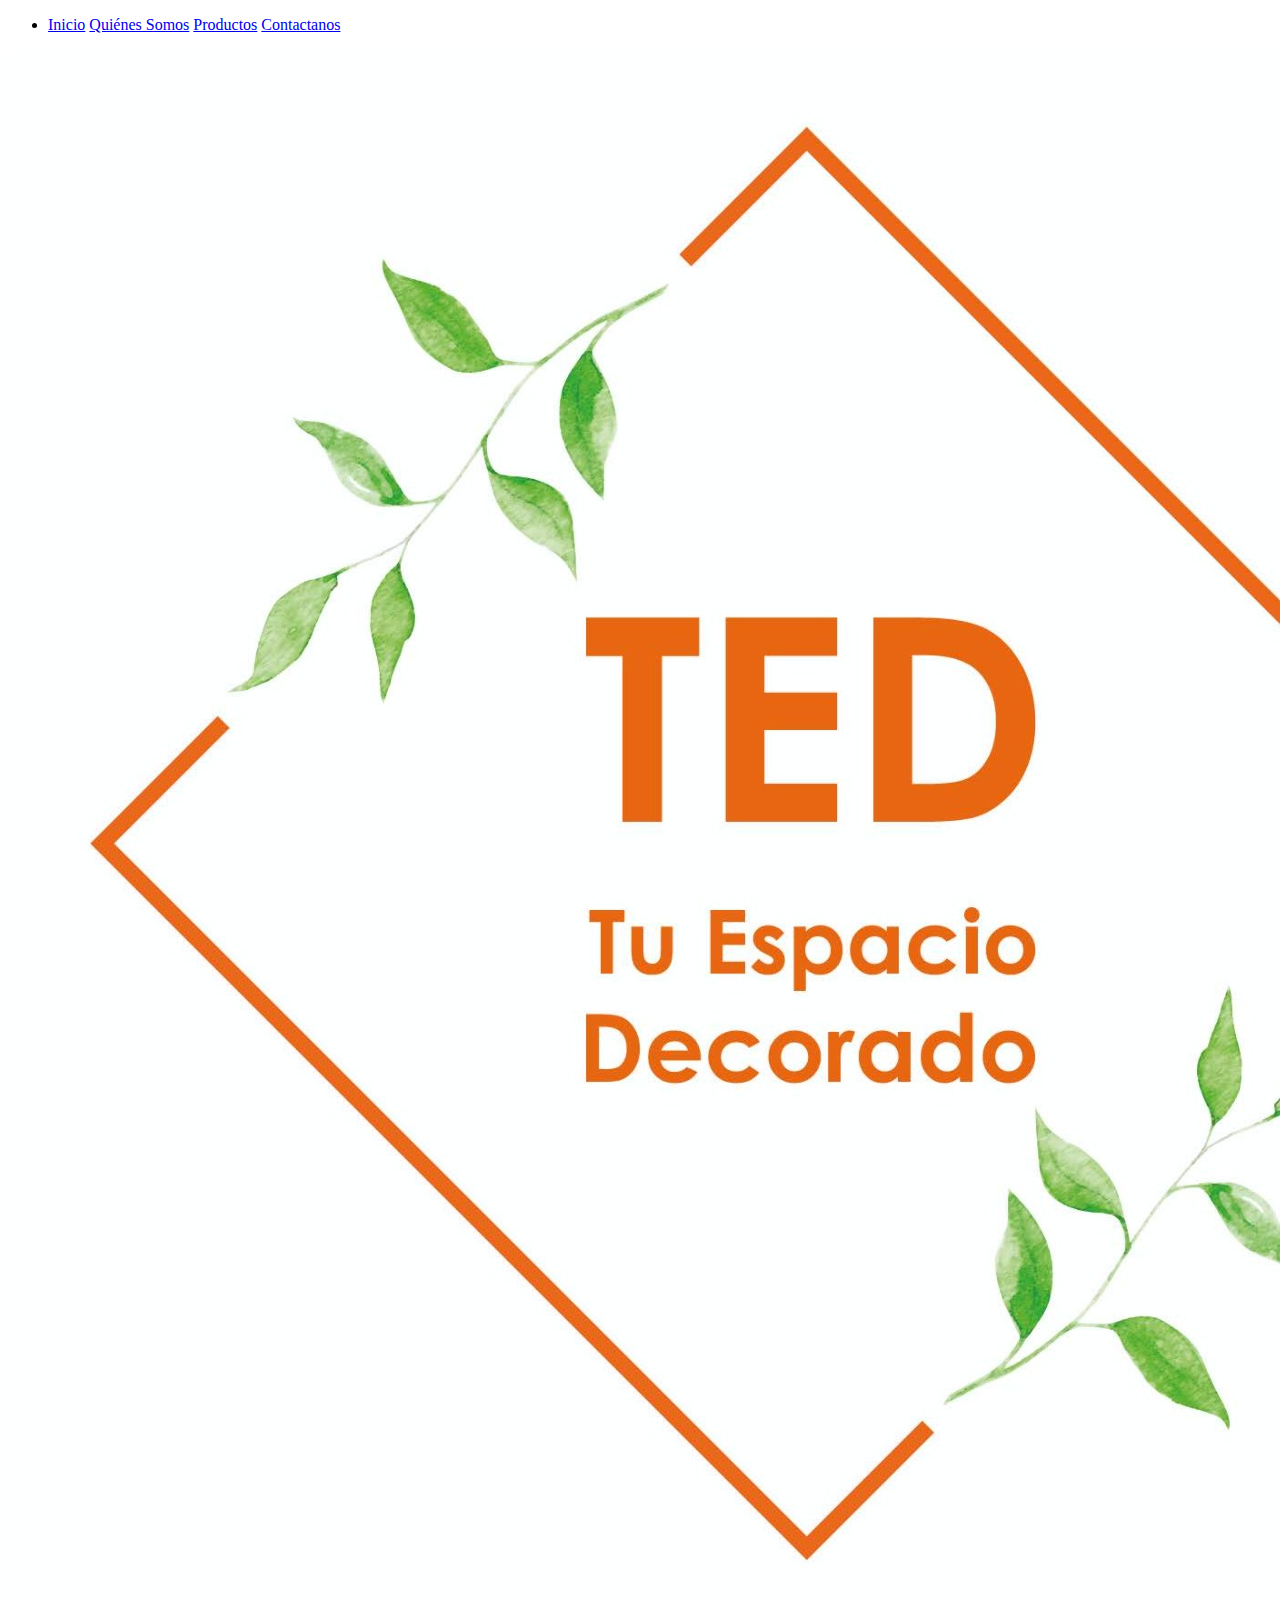
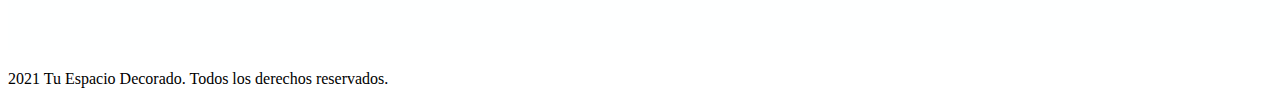
==== index.html @ f24d2ff0 "Update" ====
<!DOCTYPE html>
<html lang="en">
<head>
    <meta charset="UTF-8">
    <meta http-equiv="X-UA-Compatible" content="IE=edge">
    <meta name="viewport" content="width=device-width, initial-scale=1.0">
    <title>Tu Espacio Decorado</title>
</head>
<body>
    <header>
        <nav>  
        <ul>
            <li>
                <a href="./index.html">Inicio</a>
                <a href="./Paginas/Quienessomos.html">Quiénes Somos</a>
                <a href="./Paginas/productos.html">Productos</a>
                <a href="./Paginas/contactanos.html">Contactanos</a>
            </li>
        </ul>
        </nav>
    </header>
    <main>
<img src="./Recursos/Logo.jpeg" alt="Tu Espacio Decorado"
    </main>  
        <footer>
        <p>2021 Tu Espacio Decorado. Todos los derechos reservados.</p>
        </footer>
</body>
</html>
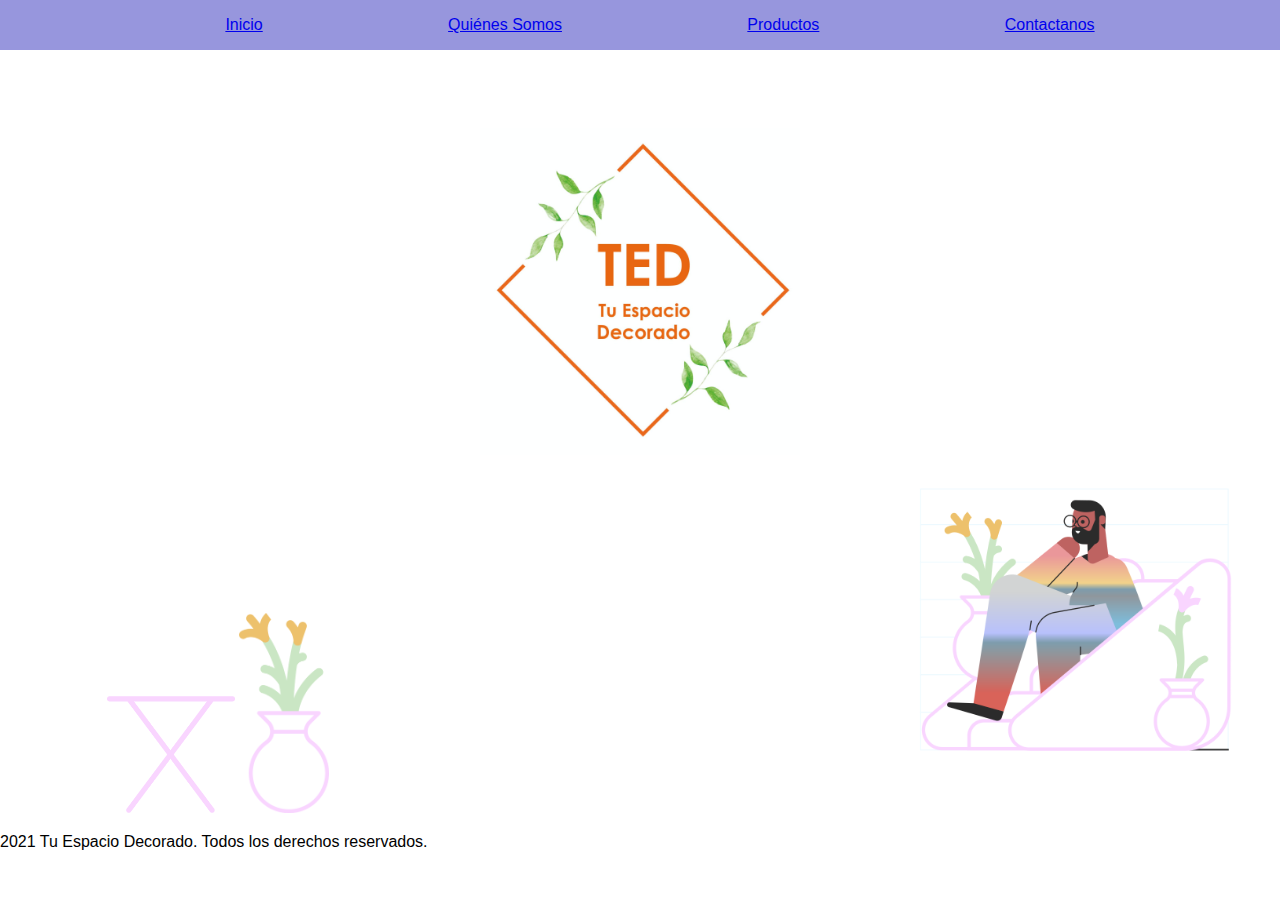
==== commit e61dd28c: "Desafío 2" ====
--- a/index.html
+++ b/index.html
@@ -5,6 +5,7 @@
     <meta http-equiv="X-UA-Compatible" content="IE=edge">
     <meta name="viewport" content="width=device-width, initial-scale=1.0">
     <title>Tu Espacio Decorado</title>
+    <link rel="stylesheet" href="./Estilos/estilos.css">
 </head>
 <body>
     <header>
@@ -12,15 +13,26 @@
         <ul>
             <li>
                 <a href="./index.html">Inicio</a>
+                </li>
+                <li>
                 <a href="./Paginas/Quienessomos.html">Quiénes Somos</a>
+                </li>
+                <li>
                 <a href="./Paginas/productos.html">Productos</a>
+            </li>
+            <li>
                 <a href="./Paginas/contactanos.html">Contactanos</a>
             </li>
         </ul>
         </nav>
     </header>
     <main>
-<img src="./Recursos/Logo.jpeg" alt="Tu Espacio Decorado"
+        <div class="Contenedor">
+<img class="Logo" src="./Recursos/Logo.jpeg" alt="Logo"> 
+<img class="Peter" src="./Recursos/Peter.png" alt="Peter">
+<img class="Mesa" src="./Recursos/Mesa.png" alt="Mesa">
+<img class="Florero" src="./Recursos/Florero.png" alt="Florero">
+</div>
     </main>  
         <footer>
         <p>2021 Tu Espacio Decorado. Todos los derechos reservados.</p>
--- a/Estilos/estilos.css
+++ b/Estilos/estilos.css
@@ -0,0 +1,46 @@
+html {
+    height: 100%;
+}
+body{
+    margin: 0;
+    padding: 0;
+    font-family:Arial, sans-serif;
+}
+header{
+    position: fixed;
+    width: 100%;
+    background-color: #9796DD
+}     
+nav ul{
+   display:flex; 
+   justify-content: space-evenly;
+}
+nav ul li{
+    display: inline;
+}
+.Logo{
+    margin: auto;
+    padding-top: 10%;
+    width: 25%;
+    height: auto;
+    display: block;
+}
+.Peter{
+    width: 28%;
+    height: auto;
+    position:relative;
+    top: 50%;
+    left: 70%;
+}
+.Mesa{
+    width: 10%;
+    height: auto;
+    position: relative;
+    right: 20%;
+}
+.Florero {
+    width: 7%;
+    height: auto;
+    position: relative;
+    right: 20%;
+}
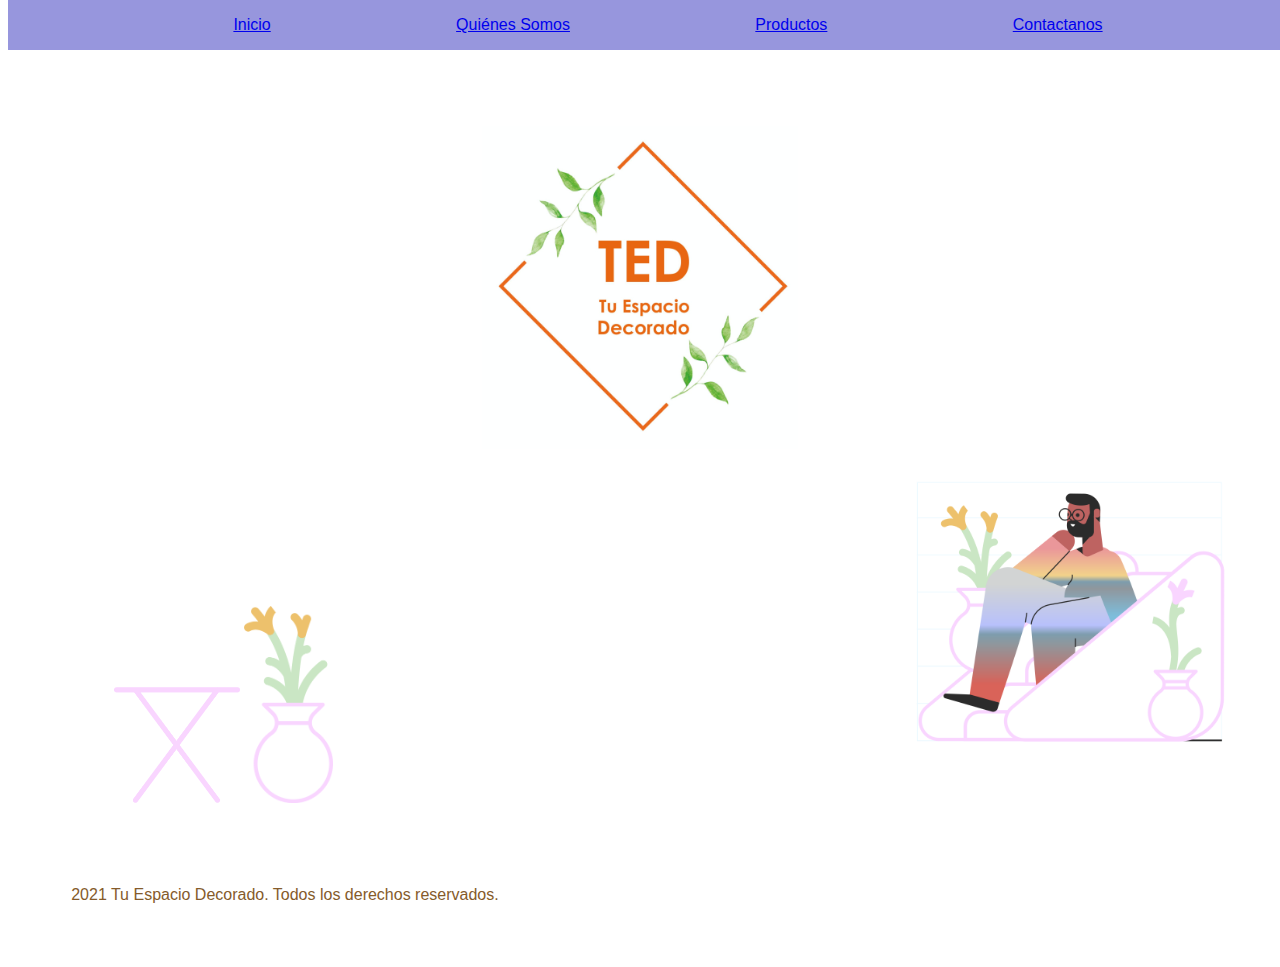
==== commit d76f7060: "Primera Entrega" ====
--- a/index.html
+++ b/index.html
@@ -19,8 +19,8 @@
                 </li>
                 <li>
                 <a href="./Paginas/productos.html">Productos</a>
-            </li>
-            <li>
+                </li>
+                <li>
                 <a href="./Paginas/contactanos.html">Contactanos</a>
             </li>
         </ul>
--- a/Estilos/estilos.css
+++ b/Estilos/estilos.css
@@ -2,14 +2,15 @@
     height: 100%;
 }
 body{
-    margin: 0;
-    padding: 0;
+    margin-top: 0%;
     font-family:Arial, sans-serif;
+    text-decoration: none;
 }
 header{
+    margin-top: 0%;
     position: fixed;
     width: 100%;
-    background-color: #9796DD
+    background-color: #9796DD;
 }     
 nav ul{
    display:flex; 
@@ -17,6 +18,41 @@
 }
 nav ul li{
     display: inline;
+}
+form {
+    width: 25%;
+    background-color: #9796DD;
+    margin: auto;
+    border-radius: 5%;
+    text-align: center;
+    display: block;
+}
+input {
+    border-radius: 5%;
+}
+textarea {
+    background-color: #F0CFA9;
+    border-radius: 5%;
+} 
+h1 {
+    position: relative;
+    display: block;
+    text-align: center;
+    padding: 6%;
+    color: #F5A445;  
+}
+p {
+    color: #855B2B;
+    font size: 100px;
+    display: block;
+    padding: 5%;
+}
+.btn {
+    background-color: #C4C861;
+}
+.space {
+    padding: 3%;
+    background-color: #F0CFA9;
 }
 .Logo{
     margin: auto;
@@ -44,3 +80,20 @@
     position: relative;
     right: 20%;
 }
+.Estrellas{
+    width: 7%;
+    position: relative;
+}
+.Personal {
+    width: 20%;
+    position: relative;
+    padding-top: 10%;
+}
+.Carro {
+    width: 20%;
+    position: relative;
+    padding-top: 30%;
+}
+#text {
+    padding: 5%;
+}
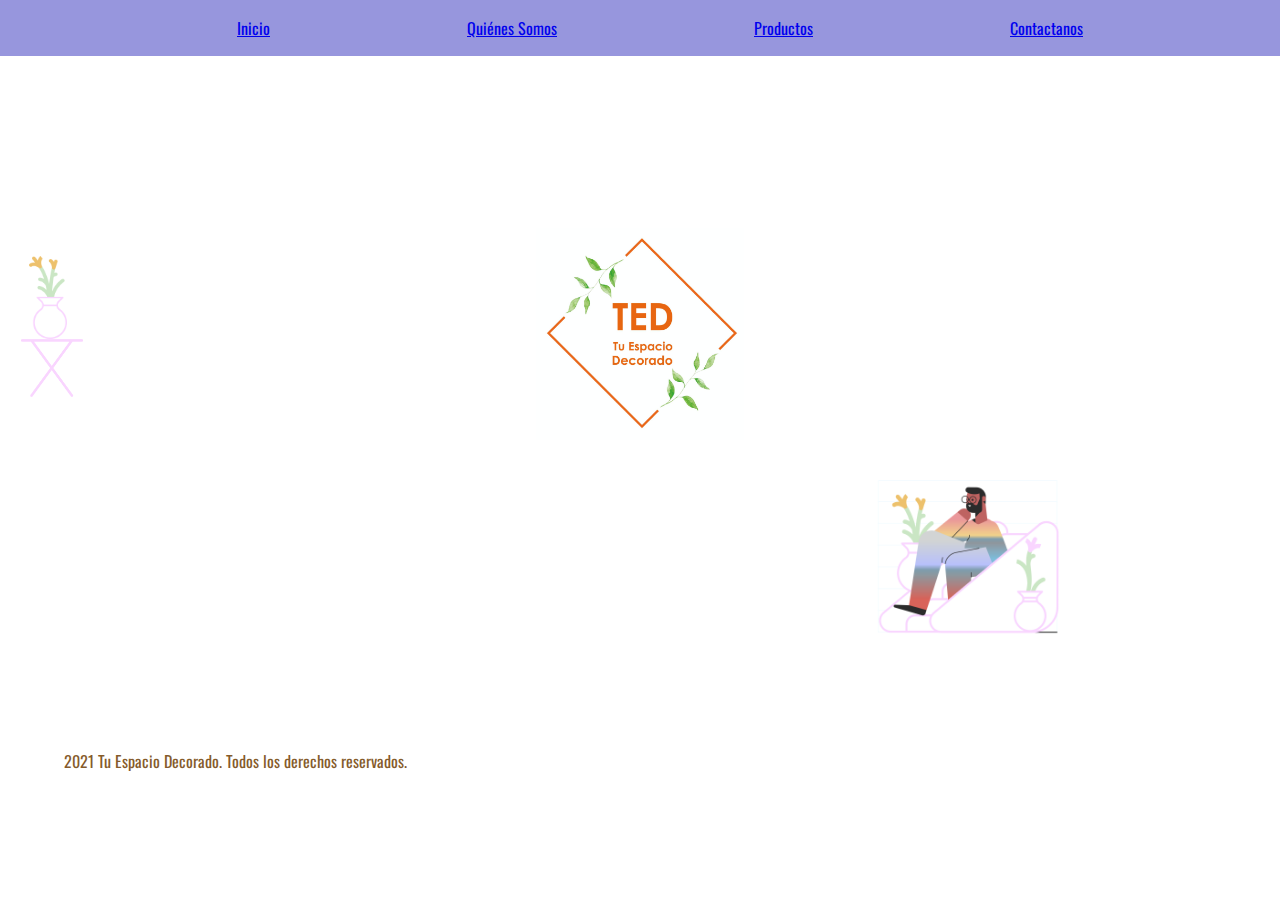
==== commit dbfbd1f5: "Desafío Grids" ====
--- a/index.html
+++ b/index.html
@@ -5,6 +5,9 @@
     <meta http-equiv="X-UA-Compatible" content="IE=edge">
     <meta name="viewport" content="width=device-width, initial-scale=1.0">
     <title>Tu Espacio Decorado</title>
+    <link rel="preconnect" href="https://fonts.googleapis.com">
+<link rel="preconnect" href="https://fonts.gstatic.com" crossorigin>
+<link href="https://fonts.googleapis.com/css2?family=Anton&family=Maven+Pro:wght@400;900&family=Mukta:wght@200;400;800&family=Oswald:wght@200;500&family=Outfit:wght@700&family=Poppins:ital,wght@1,200&display=swap" rel="stylesheet">
     <link rel="stylesheet" href="./Estilos/estilos.css">
 </head>
 <body>
@@ -27,12 +30,21 @@
         </nav>
     </header>
     <main>
-        <div class="Contenedor">
-<img class="Logo" src="./Recursos/Logo.jpeg" alt="Logo"> 
-<img class="Peter" src="./Recursos/Peter.png" alt="Peter">
-<img class="Mesa" src="./Recursos/Mesa.png" alt="Mesa">
-<img class="Florero" src="./Recursos/Florero.png" alt="Florero">
-</div>
+        <section id="section-img">
+        <div> </div>
+        <div></div>
+        <div></div>
+        <div><img class="responsive-Florero" src="./Recursos/Florero.png" alt="Florero">
+             <img class="responsive-Mesa" src="./Recursos/Mesa.png" alt="Mesa">
+        </div>
+        <div><img class=" responsive-Logo" src="./Recursos/Logo.jpeg" alt="Logo"></div>
+        <div></div>
+        <div></div>
+        <div></div>
+        </div>
+         <img class="responsive-Peter" src="./Recursos/Peter.png" alt="Peter">
+    </div>
+    </section>
     </main>  
         <footer>
         <p>2021 Tu Espacio Decorado. Todos los derechos reservados.</p>
--- a/Estilos/estilos.css
+++ b/Estilos/estilos.css
@@ -2,12 +2,13 @@
     height: 100%;
 }
 body{
-    margin-top: 0%;
-    font-family:Arial, sans-serif;
+    margin: 0%;
+    padding: 0%;
+    font-family: 'Oswald', sans-serif;;
     text-decoration: none;
 }
 header{
-    margin-top: 0%;
+   margin-top: 0%;
     position: fixed;
     width: 100%;
     background-color: #9796DD;
@@ -18,6 +19,7 @@
 }
 nav ul li{
     display: inline;
+    color: white;
 }
 form {
     width: 25%;
@@ -39,13 +41,26 @@
     display: block;
     text-align: center;
     padding: 6%;
-    color: #F5A445;  
+    color: #F5A445;
 }
 p {
     color: #855B2B;
-    font size: 100px;
     display: block;
     padding: 5%;
+}
+#section-img {
+    display: grid;
+    grid-template-columns: 1fr 1fr 1fr;
+    grid-template-rows: 1fr 1fr 1fr;
+    height: 100%;
+    gap: 1em
+}
+#contenedor {
+display: grid;
+grid-template-columns: 2fr 2fr 2fr;
+grid-template-rows: 2fr 2fr 2fr;
+height: 100%;
+gap: 1em
 }
 .btn {
     background-color: #C4C861;
@@ -54,46 +69,64 @@
     padding: 3%;
     background-color: #F0CFA9;
 }
-.Logo{
+.responsive-Logo{
     margin: auto;
-    padding-top: 10%;
-    width: 25%;
+    padding-top: 0%;
+    width: 50%;
+    max width: 100%;
     height: auto;
     display: block;
+    
 }
-.Peter{
-    width: 28%;
+.responsive-Peter{
+    width: 50%;
     height: auto;
+    max-width: 50%
     position:relative;
-    top: 50%;
-    left: 70%;
+    align-self: end;
+    /*top: 40%;*/
+    right: 70%;
 }
-.Mesa{
-    width: 10%;
+.responsive-Mesa{
+    width: 15%;
+    max-width: 15%;
     height: auto;
     position: relative;
-    right: 20%;
+  margin-bottom: 0%;
+  top: 40%;
+  right: 5%;
 }
-.Florero {
-    width: 7%;
+.responsive-Florero {
+    width: 9%;
+    max-width: 9%;
     height: auto;
     position: relative;
-    right: 20%;
+    top: 13%;
+    left: 7%;
 }
-.Estrellas{
-    width: 7%;
+.responsive-Estrellas{
+    width: 250px;
+    max-width: 250px;
+    height: auto;
+    /*max-width: 15%;*/
     position: relative;
+    top: 20%;
+    left: 5%;
+
 }
-.Personal {
-    width: 20%;
+.responsive-Personal {
+    width: 350px;
+    height: auto;
     position: relative;
-    padding-top: 10%;
+    top: 0%;
+    left: 20%;
 }
 .Carro {
     width: 20%;
     position: relative;
     padding-top: 30%;
 }
-#text {
-    padding: 5%;
+.Quienes-Somos{
+text-align: center;
 }
+   
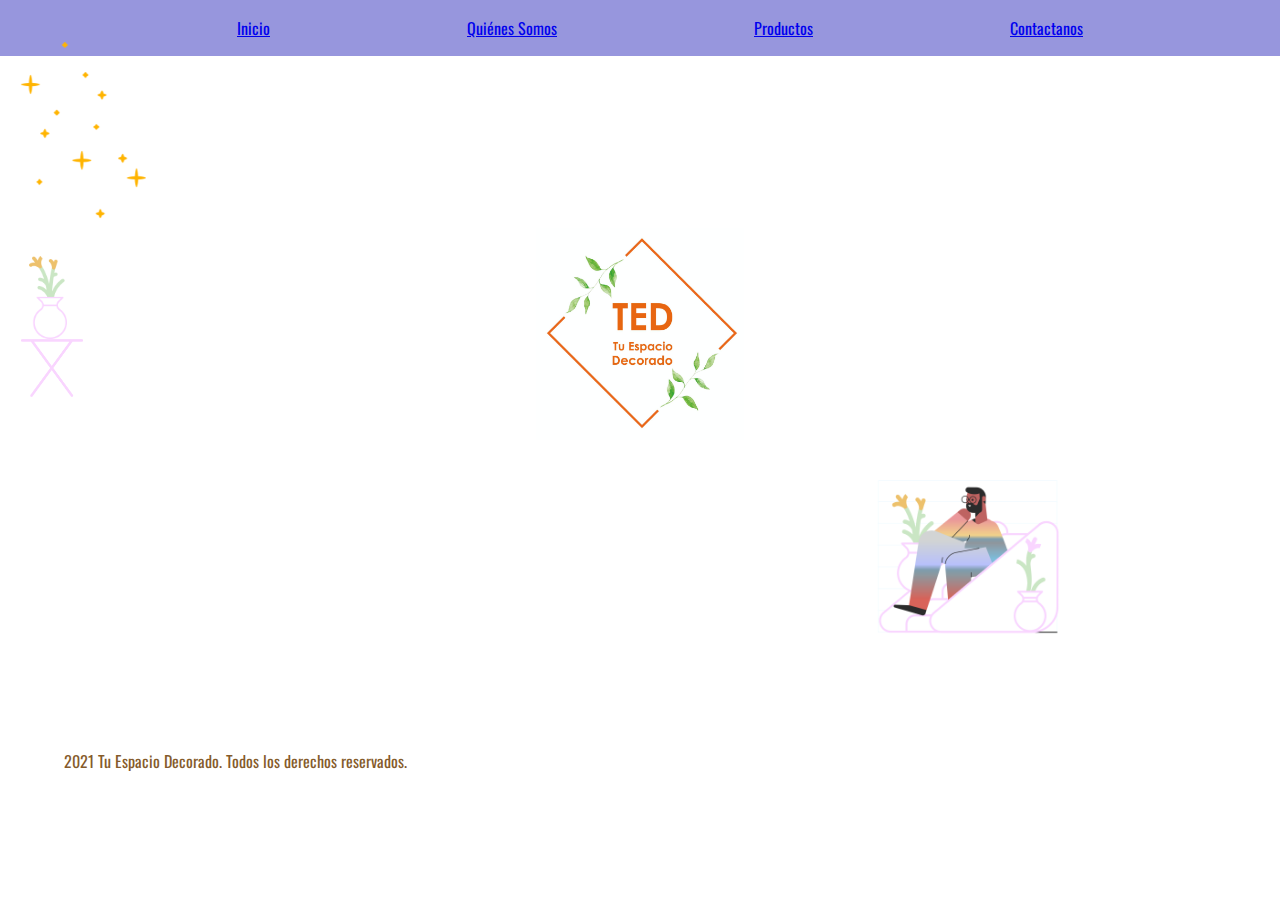
==== commit debd2da6: "Github" ====
--- a/index.html
+++ b/index.html
@@ -31,7 +31,7 @@
     </header>
     <main>
         <section id="section-img">
-        <div> </div>
+        <div> <img class="responsive-Estrellas" src="./Recursos/Estrellas.png" alt="Estrellas"> </div>
         <div></div>
         <div></div>
         <div><img class="responsive-Florero" src="./Recursos/Florero.png" alt="Florero">
--- a/Estilos/estilos.css
+++ b/Estilos/estilos.css
@@ -43,11 +43,29 @@
     padding: 6%;
     color: #F5A445;
 }
+span {
+    position: relative;
+    display: block;
+    text-align: center;
+    padding: 0%;
+    color: #F5A445;*/
+}
 p {
     color: #855B2B;
     display: block;
     padding: 5%;
 }
+article{
+    width: auto;
+    height: 100%;
+    transition: height 8s; width: 1s;
+
+}
+article:hover {
+    height: 900px; width: 900px;
+    /*max-height: 900px;*/
+} 
+
 #section-img {
     display: grid;
     grid-template-columns: 1fr 1fr 1fr;
@@ -108,7 +126,7 @@
     width: 250px;
     max-width: 250px;
     height: auto;
-    /*max-width: 15%;*/
+    max-width: 30%;
     position: relative;
     top: 20%;
     left: 5%;
@@ -122,9 +140,13 @@
     left: 20%;
 }
 .Carro {
-    width: 20%;
+    width: 15%;
     position: relative;
-    padding-top: 30%;
+    transform: rotate(-35deg);
+    left: 35%;
+    margin-top: 0%;
+    padding: 0%;
+
 }
 .Quienes-Somos{
 text-align: center;
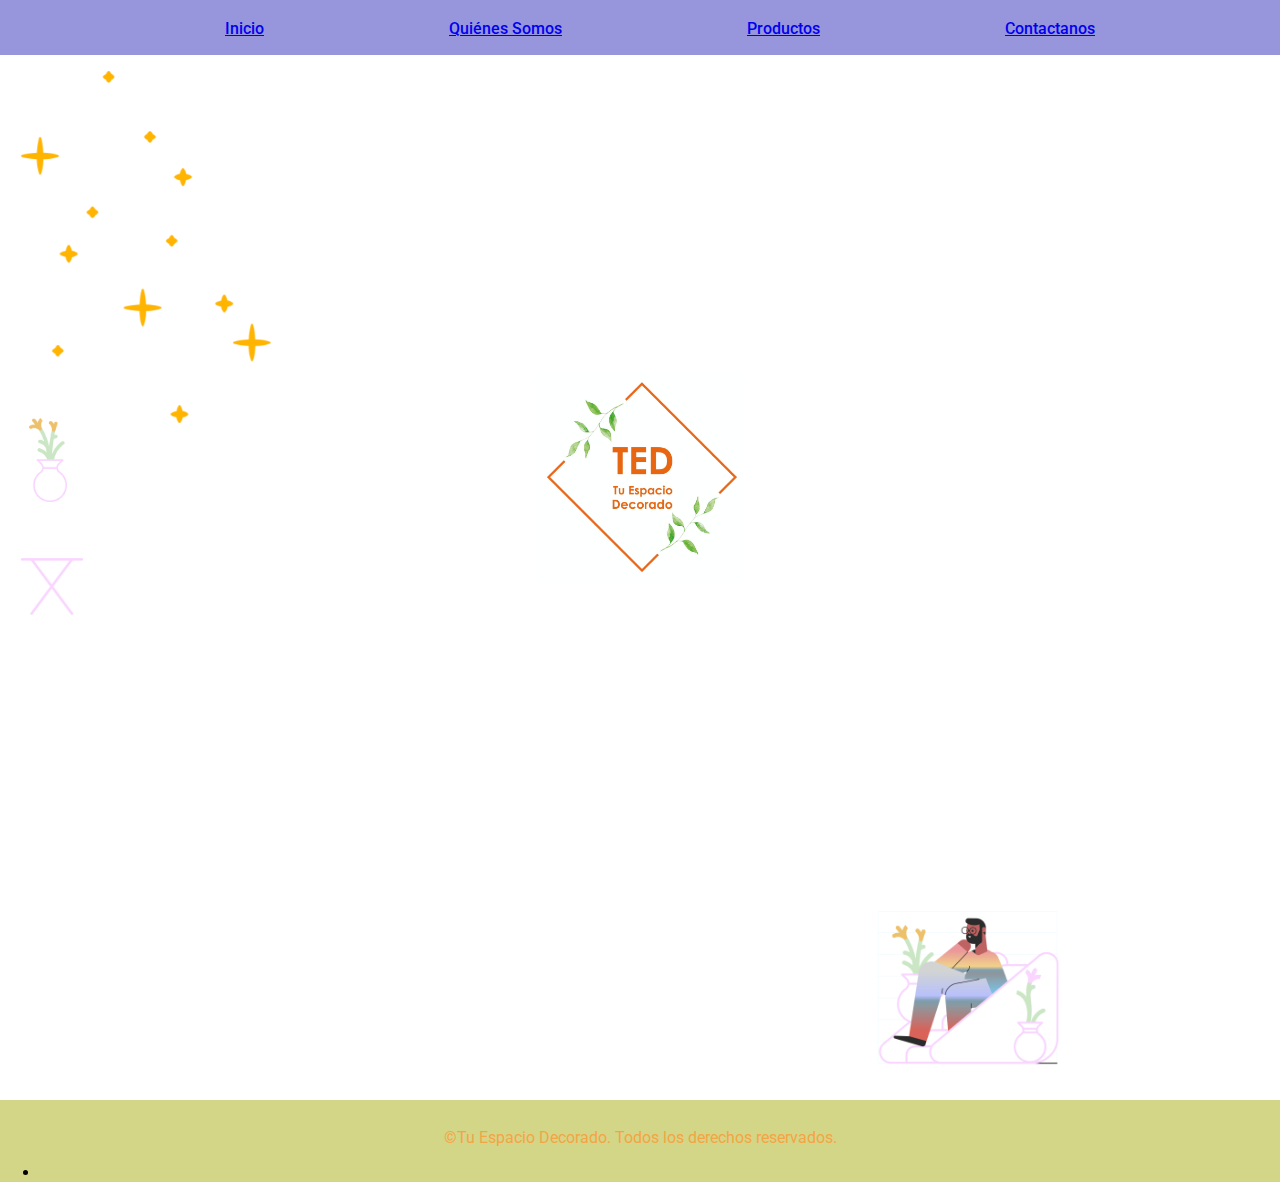
==== commit a258c61e: "Maquetando con Bootstrap" ====
--- a/index.html
+++ b/index.html
@@ -7,12 +7,14 @@
     <title>Tu Espacio Decorado</title>
     <link rel="preconnect" href="https://fonts.googleapis.com">
 <link rel="preconnect" href="https://fonts.gstatic.com" crossorigin>
-<link href="https://fonts.googleapis.com/css2?family=Anton&family=Maven+Pro:wght@400;900&family=Mukta:wght@200;400;800&family=Oswald:wght@200;500&family=Outfit:wght@700&family=Poppins:ital,wght@1,200&display=swap" rel="stylesheet">
-    <link rel="stylesheet" href="./Estilos/estilos.css">
+<link href="https://fonts.googleapis.com/css2?family=Roboto:wght@100&display=swap" rel="stylesheet">
+<link href="https://cdn.jsdelivr.net/npm/bootstrap@5.1.3/dist/css/bootstrap.min.css" rel="stylesheet" integrity="sha384-1BmE4kWBq78iYhFldvKuhfTAU6auU8tT94WrHftjDbrCEXSU1oBoqyl2QvZ6jIW3" crossorigin="anonymous">    
+<link rel="stylesheet" href="https://use.fontawesome.com/releases/v5.15.4/css/all.css" integrity="sha384-DyZ88mC6Up2uqS4h/KRgHuoeGwBcD4Ng9SiP4dIRy0EXTlnuz47vAwmeGwVChigm" crossorigin="anonymous">
+<link rel="stylesheet" href="./Estilos/estilos.css">
 </head>
 <body>
-    <header>
-        <nav>  
+    <header>  
+      <nav>  
         <ul>
             <li>
                 <a href="./index.html">Inicio</a>
@@ -47,7 +49,19 @@
     </section>
     </main>  
         <footer>
-        <p>2021 Tu Espacio Decorado. Todos los derechos reservados.</p>
+            <div class= "container">
+                <footer class="d-flex flex-wrap justify-content-between align-items-center py-3 my-4 border-top">
+            <div class="col-md-4 d-flex align-items-center">
+                <svg class="bi" width="30" height="24"><use href="#bootstrap"></use></svg>
+              </a>
+              <span class="text-muted">©Tu Espacio Decorado. Todos los derechos reservados.</span>
+            </div>
+            <ul class="nav col-md-4 justify-content-end list-unstyled d-flex">
+                <li class= "list-inline-items">
+                <i class="fab fa-facebook"></i>
+                <i class="fab fa-instagram"></i>
+                </li>
+            </ul>
         </footer>
 </body>
 </html>--- a/Estilos/estilos.css
+++ b/Estilos/estilos.css
@@ -4,30 +4,42 @@
 body{
     margin: 0%;
     padding: 0%;
-    font-family: 'Oswald', sans-serif;;
-    text-decoration: none;
+    font-family: 'Roboto', sans-serif;
 }
 header{
    margin-top: 0%;
     position: fixed;
     width: 100%;
     background-color: #9796DD;
-}     
+}   
 nav ul{
-   display:flex; 
-   justify-content: space-evenly;
-}
-nav ul li{
+    display:flex; 
+    justify-content: space-evenly;
+    text-decoration: none;
+ }
+ nav ul li{
     display: inline;
     color: white;
+    font-size: 16px;
+    font-weight: 500;
+    padding-top: 3px;
+    padding-bottom: 1px;
+ }
+ nav ul li :hover{
+      color: white
+ }
+footer{
+    background-color: #D3D686;
 }
+
 form {
-    width: 25%;
+    width: 50%;
     background-color: #9796DD;
     margin: auto;
     border-radius: 5%;
     text-align: center;
     display: block;
+    border-color: white;
 }
 input {
     border-radius: 5%;
@@ -102,8 +114,8 @@
     max-width: 50%
     position:relative;
     align-self: end;
-    /*top: 40%;*/
-    right: 70%;
+    top: 40%;
+    right: 80%;
 }
 .responsive-Mesa{
     width: 15%;
@@ -111,7 +123,7 @@
     height: auto;
     position: relative;
   margin-bottom: 0%;
-  top: 40%;
+  top: 45%;
   right: 5%;
 }
 .responsive-Florero {
@@ -126,7 +138,7 @@
     width: 250px;
     max-width: 250px;
     height: auto;
-    max-width: 30%;
+    /*max-width: 15%;*/
     position: relative;
     top: 20%;
     left: 5%;
@@ -142,11 +154,7 @@
 .Carro {
     width: 15%;
     position: relative;
-    transform: rotate(-35deg);
-    left: 35%;
-    margin-top: 0%;
-    padding: 0%;
-
+    padding-top: 30%;
 }
 .Quienes-Somos{
 text-align: center;
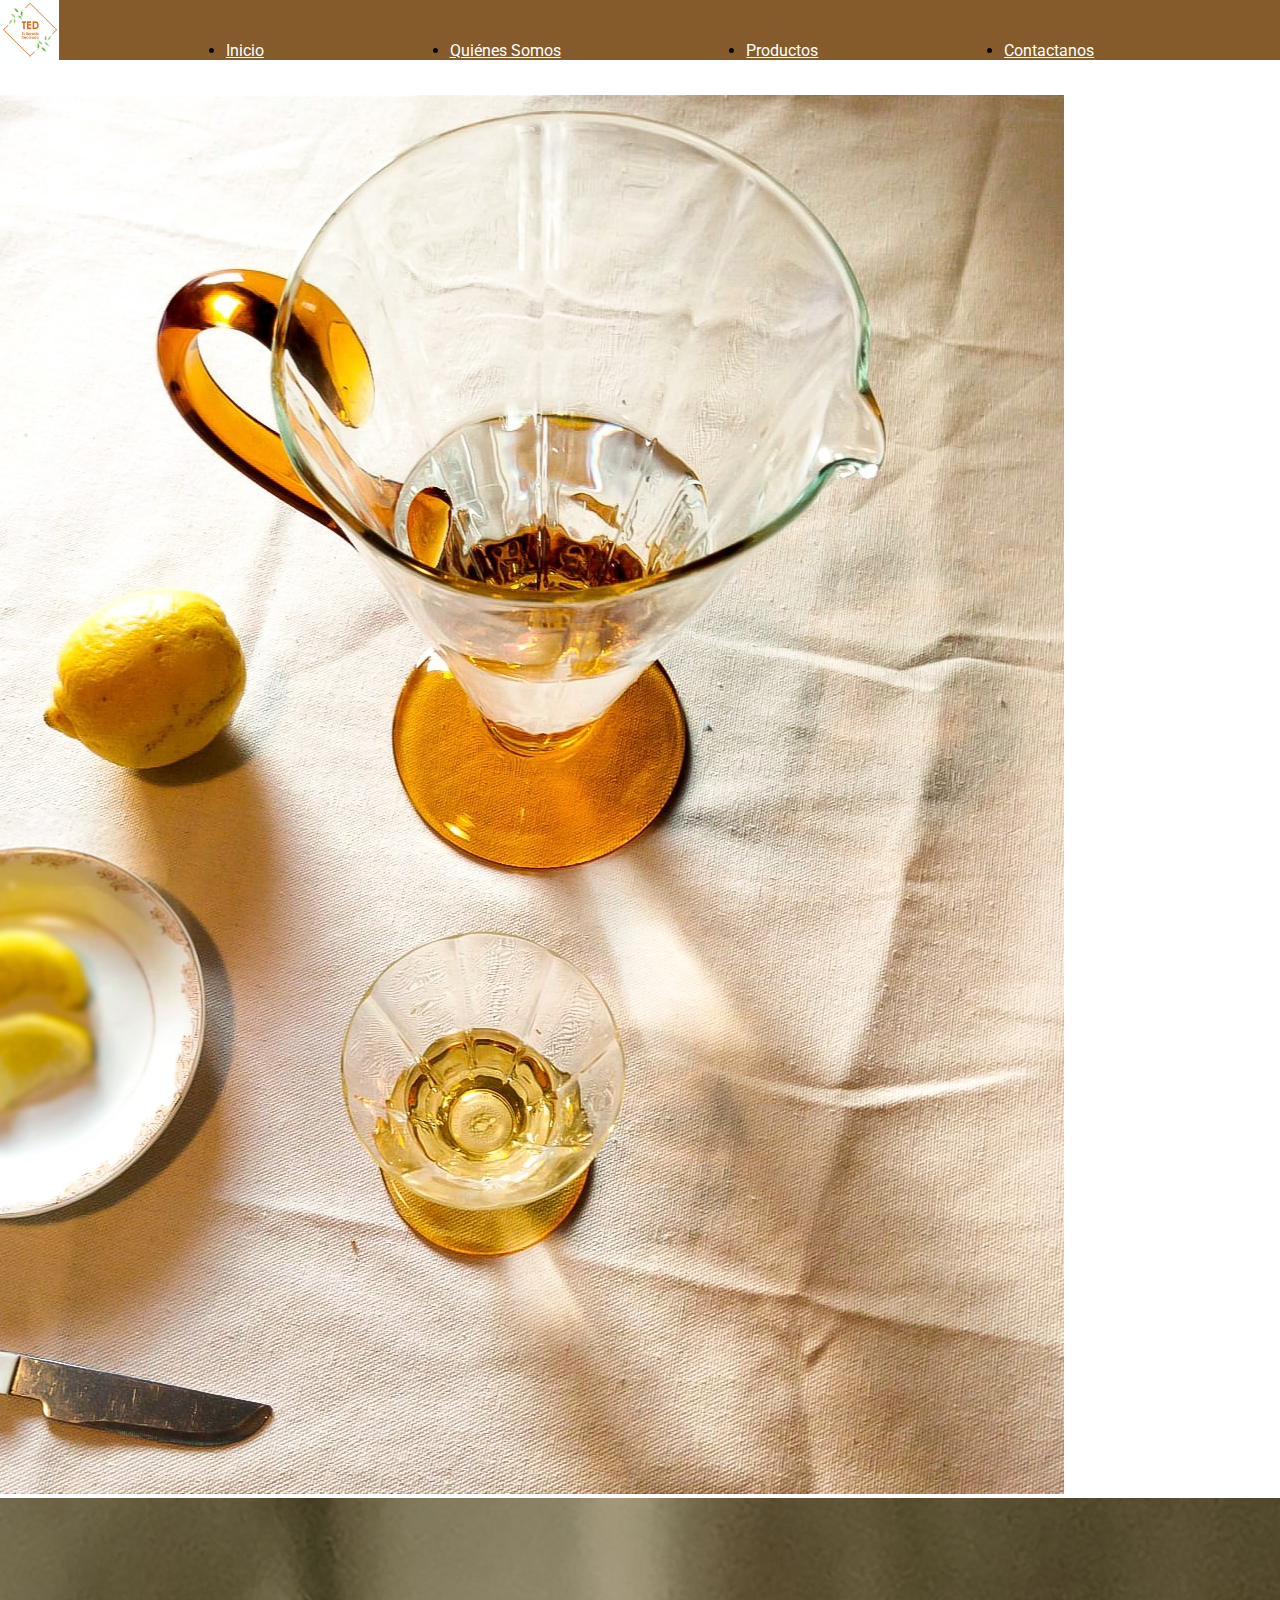
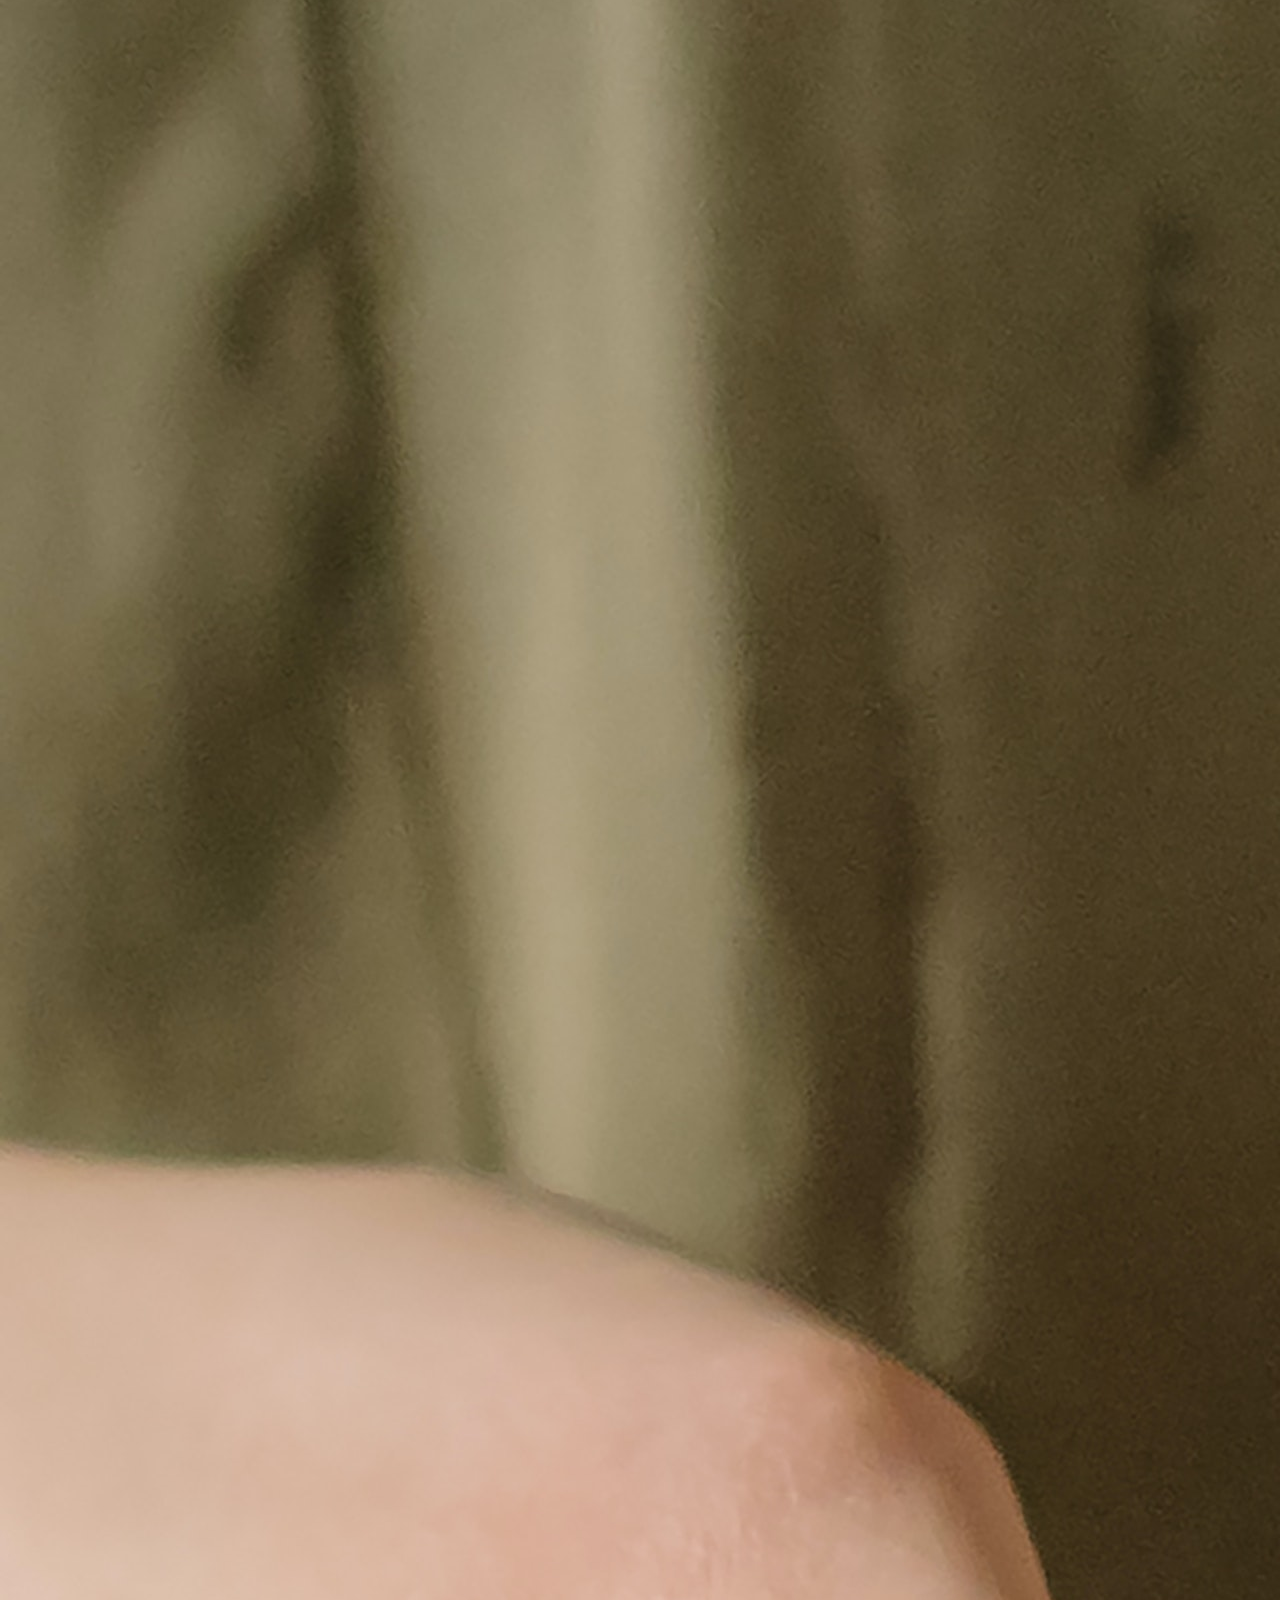
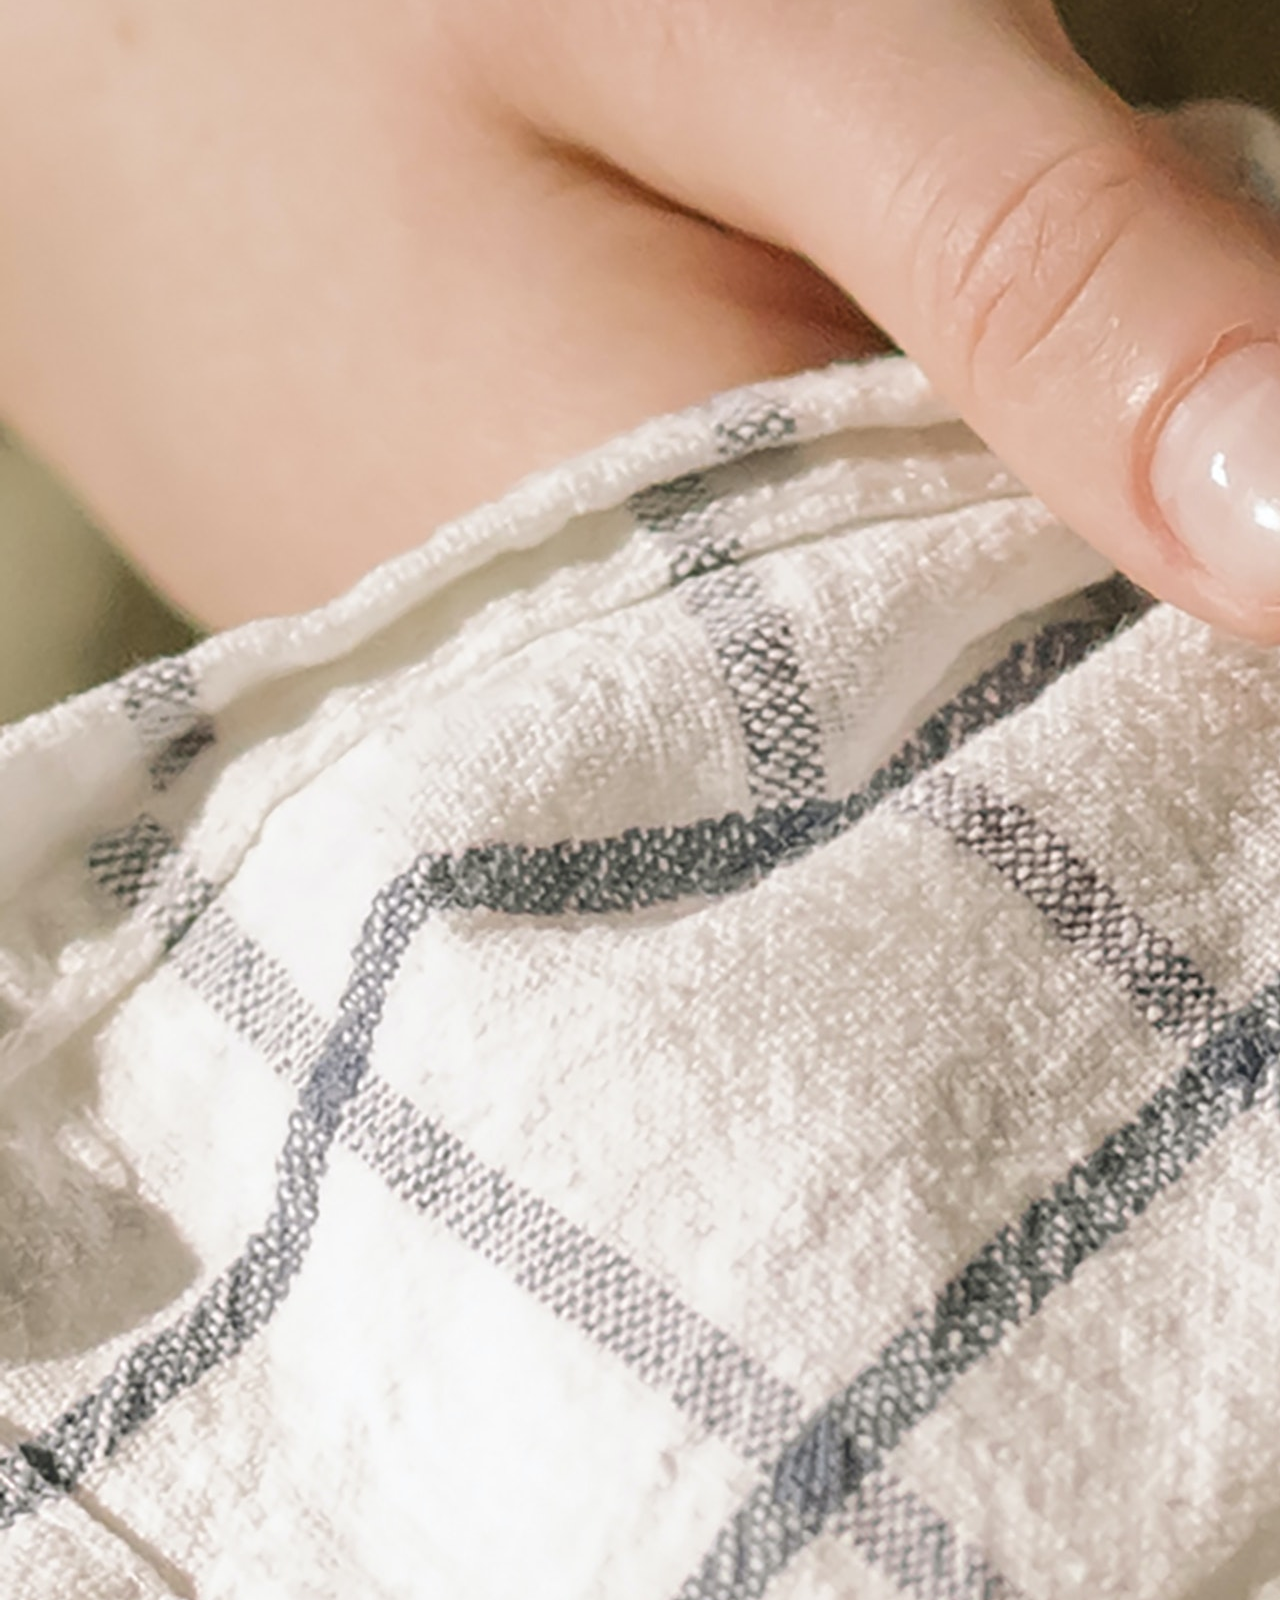
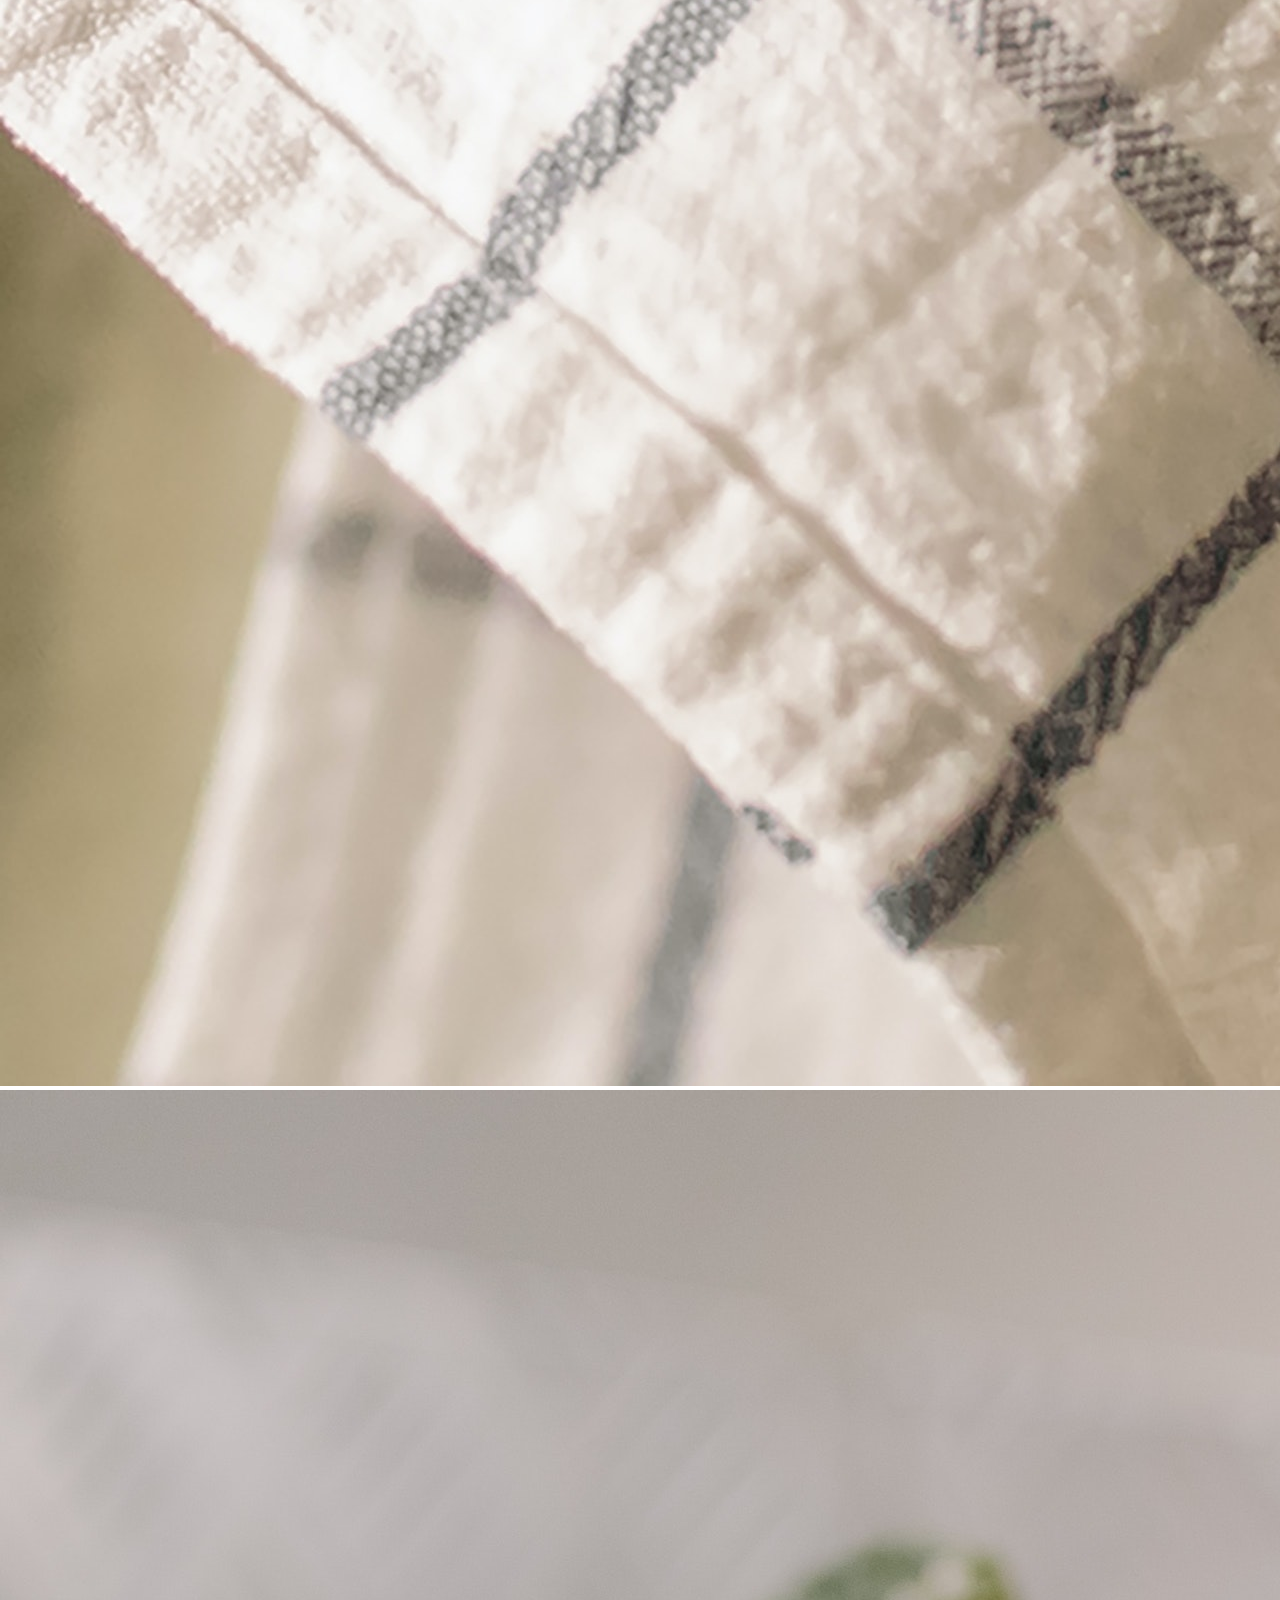
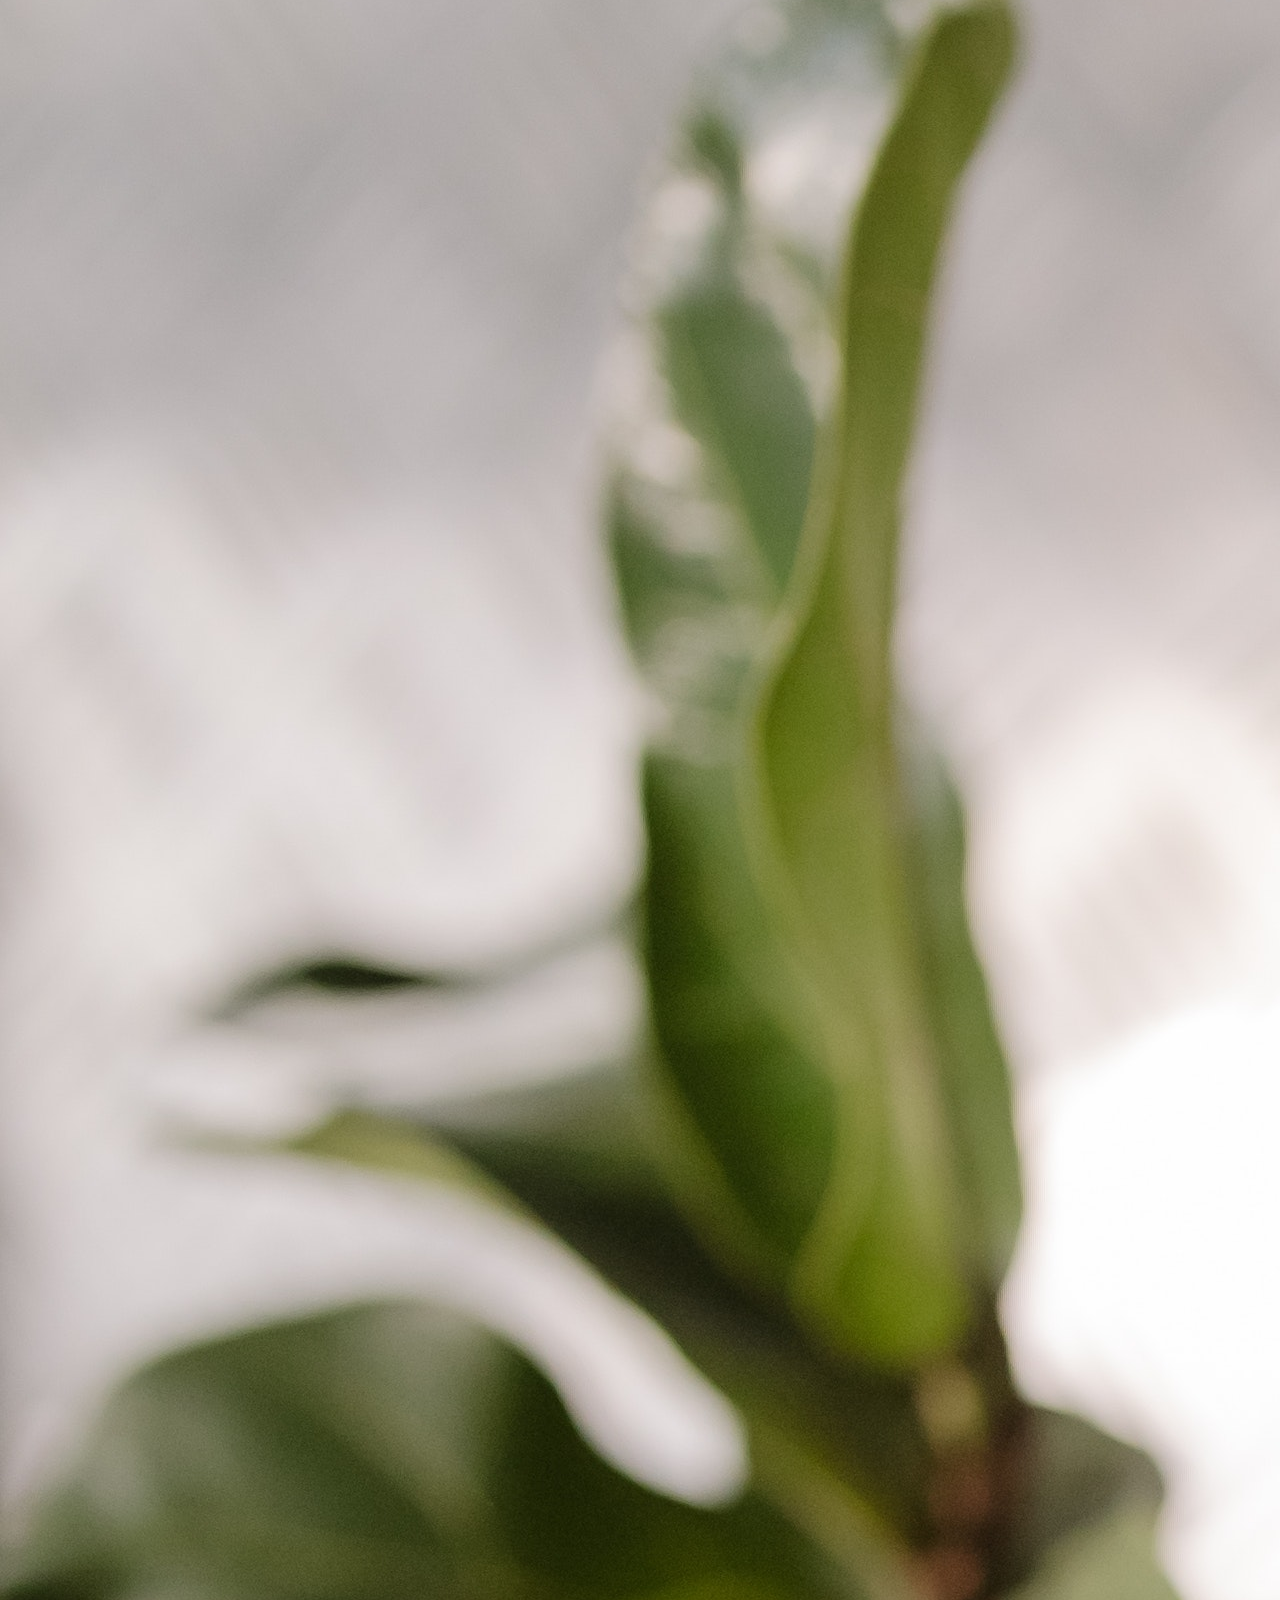
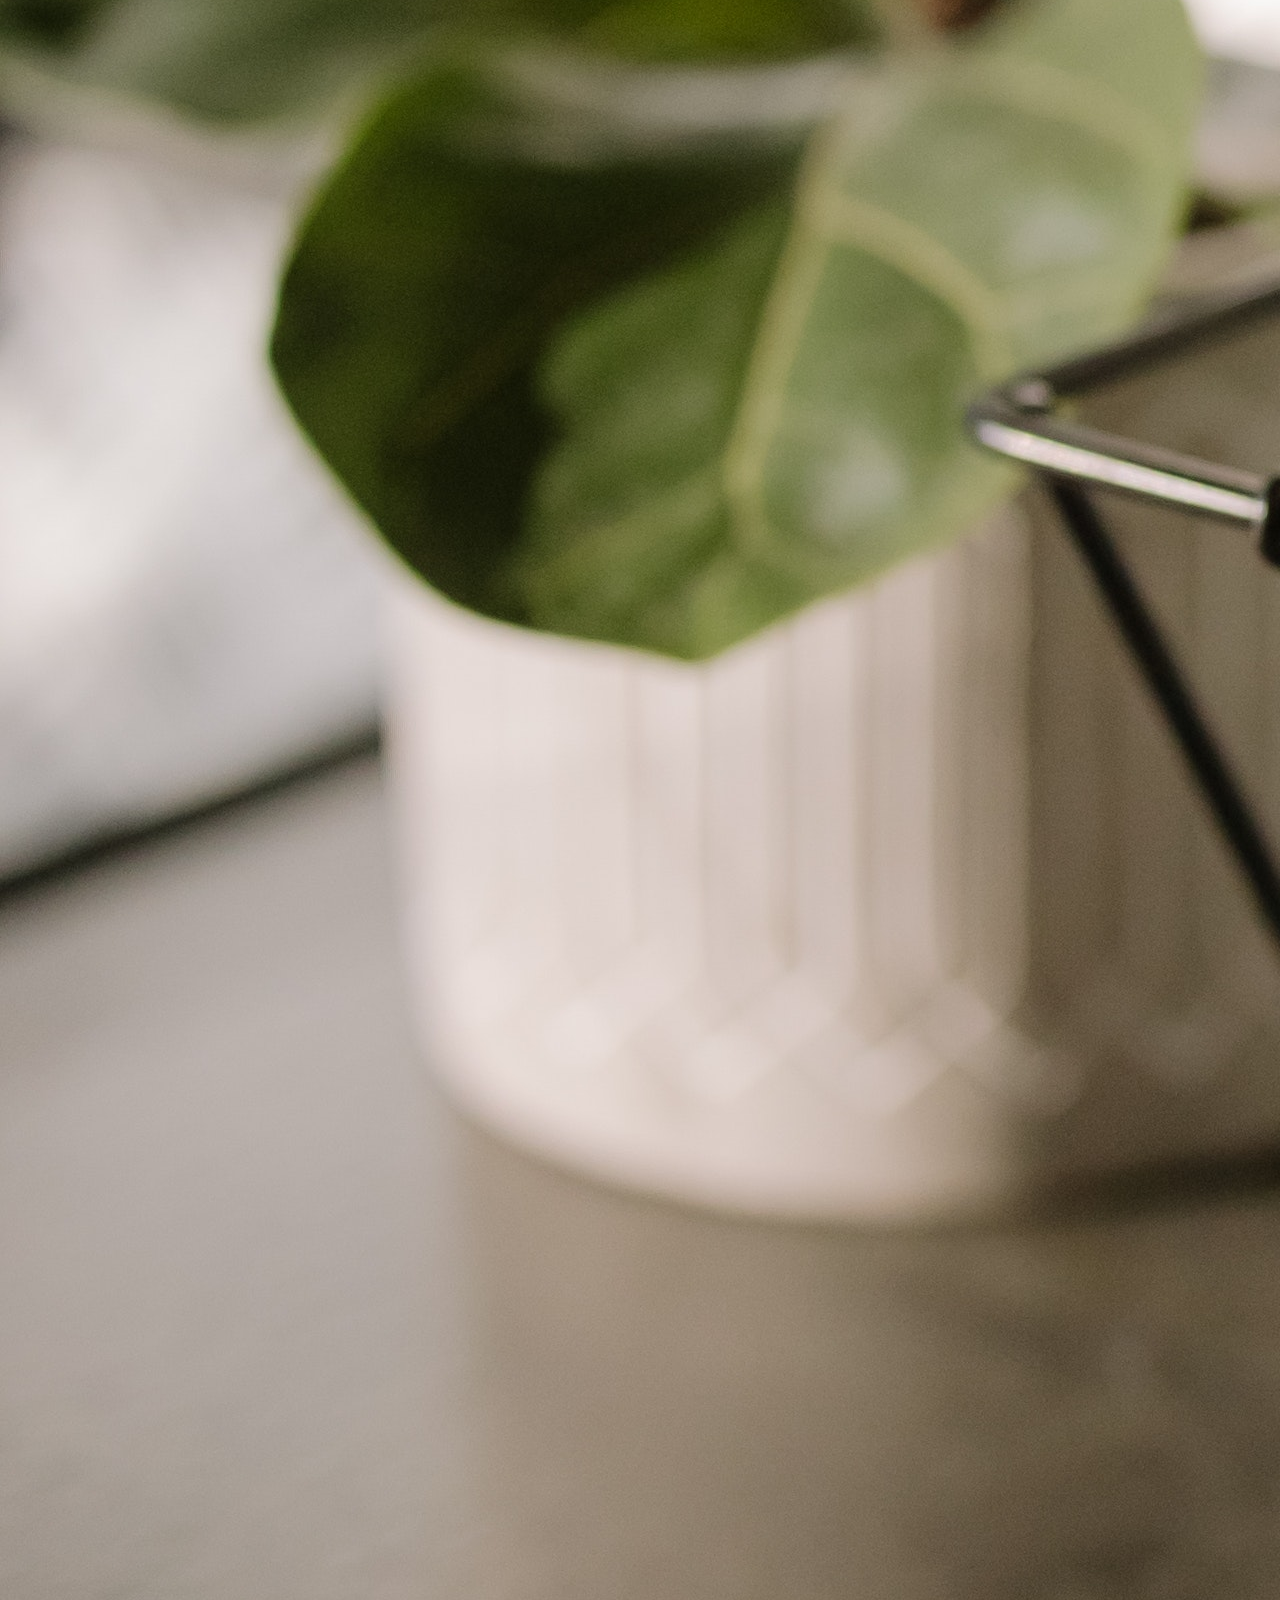
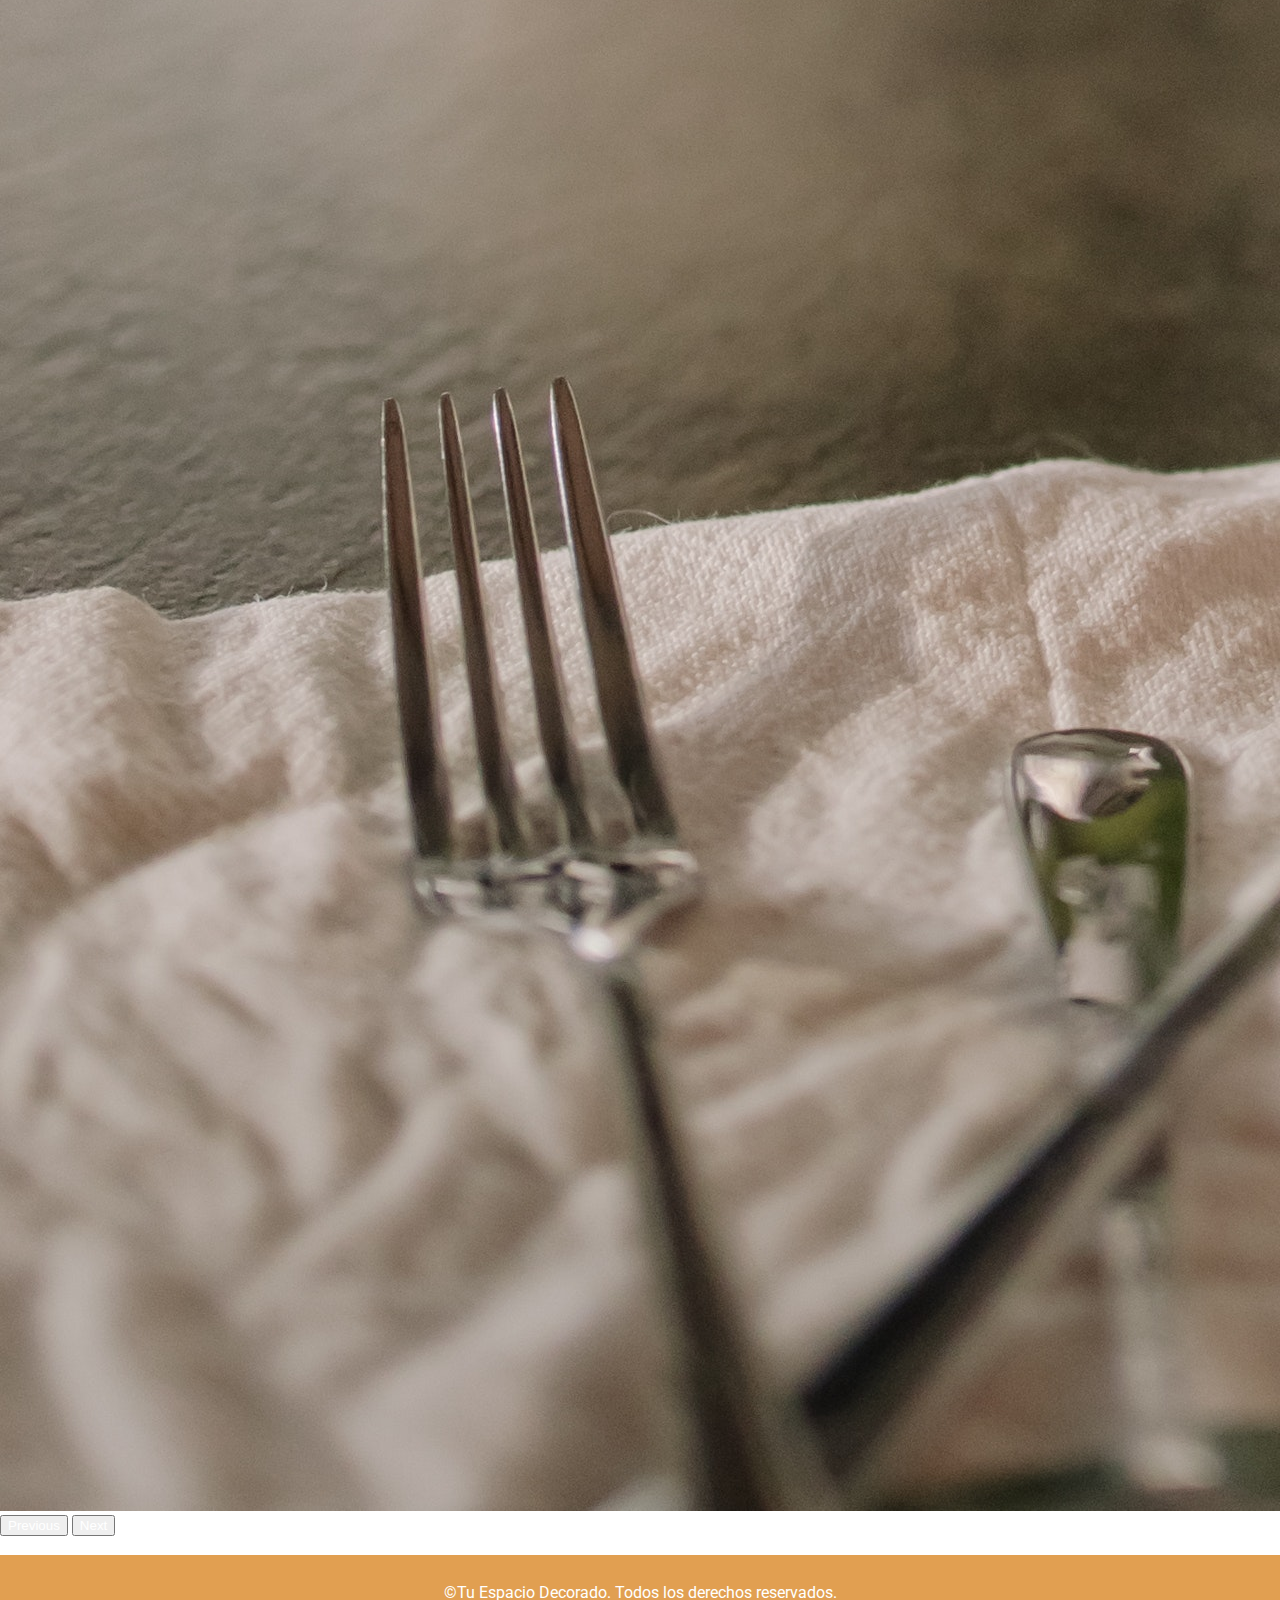
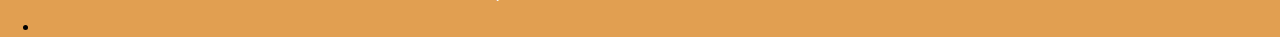
==== commit 386ace8d: "Segunda entrega" ====
--- a/index.html
+++ b/index.html
@@ -9,15 +9,22 @@
 <link rel="preconnect" href="https://fonts.gstatic.com" crossorigin>
 <link href="https://fonts.googleapis.com/css2?family=Roboto:wght@100&display=swap" rel="stylesheet">
 <link href="https://cdn.jsdelivr.net/npm/bootstrap@5.1.3/dist/css/bootstrap.min.css" rel="stylesheet" integrity="sha384-1BmE4kWBq78iYhFldvKuhfTAU6auU8tT94WrHftjDbrCEXSU1oBoqyl2QvZ6jIW3" crossorigin="anonymous">    
+<script src="https://cdn.jsdelivr.net/npm/bootstrap@5.0.2/dist/js/bootstrap.bundle.min.js" integrity="sha384-MrcW6ZMFYlzcLA8Nl+NtUVF0sA7MsXsP1UyJoMp4YLEuNSfAP+JcXn/tWtIaxVXM" crossorigin="anonymous"></script>
 <link rel="stylesheet" href="https://use.fontawesome.com/releases/v5.15.4/css/all.css" integrity="sha384-DyZ88mC6Up2uqS4h/KRgHuoeGwBcD4Ng9SiP4dIRy0EXTlnuz47vAwmeGwVChigm" crossorigin="anonymous">
 <link rel="stylesheet" href="./Estilos/estilos.css">
 </head>
 <body>
     <header>  
-      <nav>  
-        <ul>
+     <div class= container>
+         <div class= row>
+
+            <div class col-md-6>
+            <img class=" responsive-Logo" src="./Recursos/Logo.jpeg" alt="Logo">
+            <div class= "menu-bar" text-xs-rigth>
+        <nav class= "container" role="menu">  
+        <ul class= "menu list">
             <li>
-                <a href="./index.html">Inicio</a>
+                <a href="./index.html" >Inicio</a>
                 </li>
                 <li>
                 <a href="./Paginas/Quienessomos.html">Quiénes Somos</a>
@@ -28,26 +35,37 @@
                 <li>
                 <a href="./Paginas/contactanos.html">Contactanos</a>
             </li>
+          
         </ul>
         </nav>
     </header>
+    <br>
     <main>
-        <section id="section-img">
-        <div> <img class="responsive-Estrellas" src="./Recursos/Estrellas.png" alt="Estrellas"> </div>
-        <div></div>
-        <div></div>
-        <div><img class="responsive-Florero" src="./Recursos/Florero.png" alt="Florero">
-             <img class="responsive-Mesa" src="./Recursos/Mesa.png" alt="Mesa">
+        <div class="container">
+             <div id="carouselExampleFade" class="carousel slide carousel-fade" data-bs-ride="carousel">
+             <div class="carousel-inner">
+             <div class="carousel-item active" data-bs-interval="10000">
+             <img src="./Recursos/jarra.jpg" class="d-block w-100" alt="first slide">
+             </div>
+             <div class="carousel-item" data-bs-interval="2000">
+             <img src="./Recursos/vaso.jpg" class="d-block w-100" alt="second slide">
+             </div>
+             <div class="carousel-item">
+             <img src="./Recursos/vasosbis.jpg" class="d-block w-100" alt="third slide">
+             </div>
+             </div>
+             <button class="carousel-control-prev" type="button" data-bs-target="#carouselExampleFade" data-bs-slide="prev">
+             <span class="carousel-control-prev-icon" aria-hidden="true"></span>
+             <span class="visually-hidden">Previous</span>
+             </button>
+             <button class="carousel-control-next" type="button" data-bs-target="#carouselExampleFade" data-bs-slide="next">
+             <span class="carousel-control-next-icon" aria-hidden="true"></span>
+             <span class="visually-hidden">Next</span>
+            </button>
+          </div>
         </div>
-        <div><img class=" responsive-Logo" src="./Recursos/Logo.jpeg" alt="Logo"></div>
-        <div></div>
-        <div></div>
-        <div></div>
-        </div>
-         <img class="responsive-Peter" src="./Recursos/Peter.png" alt="Peter">
-    </div>
-    </section>
     </main>  
+    <br>
         <footer>
             <div class= "container">
                 <footer class="d-flex flex-wrap justify-content-between align-items-center py-3 my-4 border-top">
--- a/Estilos/estilos.css
+++ b/Estilos/estilos.css
@@ -8,28 +8,72 @@
 }
 header{
    margin-top: 0%;
-    position: fixed;
+   padding-top: 25px;
+    position: sticky;
     width: 100%;
-    background-color: #9796DD;
+    background-color: #855B2B;
+    height: 10%;
 }   
 nav ul{
     display:flex; 
     justify-content: space-evenly;
     text-decoration: none;
  }
- nav ul li{
+ nav ul li a{
     display: inline;
     color: white;
     font-size: 16px;
-    font-weight: 500;
-    padding-top: 3px;
+    padding-top: 5px;
     padding-bottom: 1px;
  }
+
  nav ul li :hover{
       color: white
  }
+ main {
+     width:100%;
+     height:auto;
+     margin: auto;
+     overflow: hidden;
+ }
+
+ #quienes {
+     min-height: 100vh;
+     position: relative;
+ }
+ video {
+     position: absolute;
+     top: 0;
+     left: 0;
+     width: 100%;
+     height: 100%;
+     object-fit: cover;
+ }
+
+ .capa {
+     position: absolute;
+     top: 0;
+     left: 0;
+     width: 100%;
+     height: 100%;
+     background-color:#855B2B;
+     opacity: 0.5;
+     mix-blend-mode: overlay;
+ }
+.somos {
+    pading-top: 350px;
+    display: flex;
+    flex-direction: column;
+    justify-content: center;
+    align-items: center;
+    width: 60%;
+    margin: auto;
+    position: relative;
+    z-index: 2;
+}
+
 footer{
-    background-color: #D3D686;
+     background-color: #E19F51;
 }
 
 form {
@@ -49,23 +93,23 @@
     border-radius: 5%;
 } 
 h1 {
-    position: relative;
     display: block;
     text-align: center;
     padding: 6%;
-    color: #F5A445;
+    color: white;
 }
 span {
     position: relative;
     display: block;
     text-align: center;
     padding: 0%;
-    color: #F5A445;*/
+    color: white;
 }
 p {
-    color: #855B2B;
+    color: white;
     display: block;
     padding: 5%;
+    font-size: 20px;
 }
 article{
     width: auto;
@@ -75,23 +119,8 @@
 }
 article:hover {
     height: 900px; width: 900px;
-    /*max-height: 900px;*/
 } 
 
-#section-img {
-    display: grid;
-    grid-template-columns: 1fr 1fr 1fr;
-    grid-template-rows: 1fr 1fr 1fr;
-    height: 100%;
-    gap: 1em
-}
-#contenedor {
-display: grid;
-grid-template-columns: 2fr 2fr 2fr;
-grid-template-rows: 2fr 2fr 2fr;
-height: 100%;
-gap: 1em
-}
 .btn {
     background-color: #C4C861;
 }
@@ -100,62 +129,12 @@
     background-color: #F0CFA9;
 }
 .responsive-Logo{
-    margin: auto;
-    padding-top: 0%;
-    width: 50%;
-    max width: 100%;
-    height: auto;
-    display: block;
-    
+    bottom: 0%;
+    position: absolute;
+    width: auto;
+    height: 100%;   
 }
-.responsive-Peter{
-    width: 50%;
-    height: auto;
-    max-width: 50%
-    position:relative;
-    align-self: end;
-    top: 40%;
-    right: 80%;
-}
-.responsive-Mesa{
-    width: 15%;
-    max-width: 15%;
-    height: auto;
-    position: relative;
-  margin-bottom: 0%;
-  top: 45%;
-  right: 5%;
-}
-.responsive-Florero {
-    width: 9%;
-    max-width: 9%;
-    height: auto;
-    position: relative;
-    top: 13%;
-    left: 7%;
-}
-.responsive-Estrellas{
-    width: 250px;
-    max-width: 250px;
-    height: auto;
-    /*max-width: 15%;*/
-    position: relative;
-    top: 20%;
-    left: 5%;
 
-}
-.responsive-Personal {
-    width: 350px;
-    height: auto;
-    position: relative;
-    top: 0%;
-    left: 20%;
-}
-.Carro {
-    width: 15%;
-    position: relative;
-    padding-top: 30%;
-}
 .Quienes-Somos{
 text-align: center;
 }
